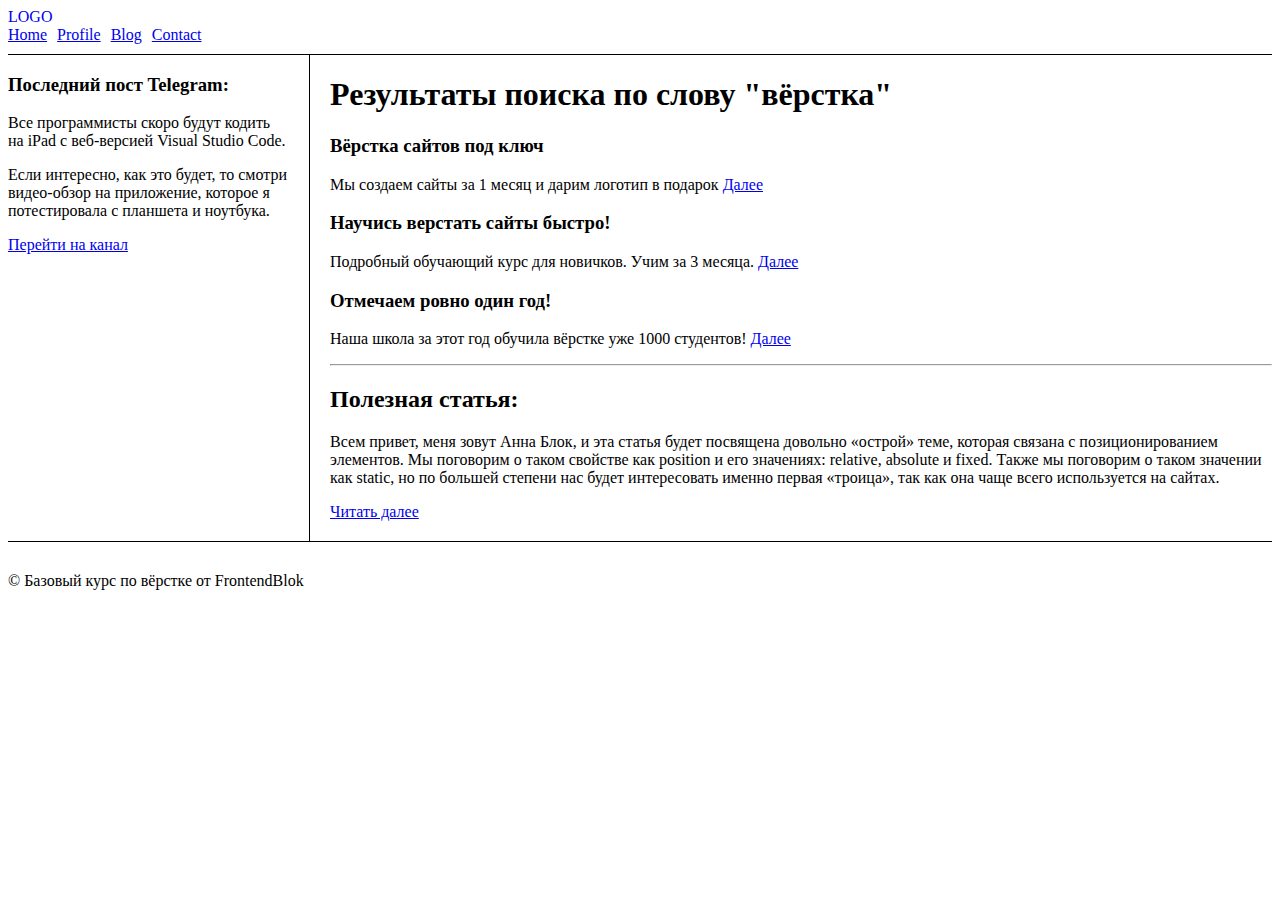
==== semantic.html @ 2457105a "Added file semantic.html" ====
<!DOCTYPE html>
<html lang="en">
<head>
    <meta charset="UTF-8">
    <meta http-equiv="X-UA-Compatible" content="IE=edge">
    <meta name="viewport" content="width=device-width, initial-scale=1.0">
    <title>Document</title>
    <style>
        .header {
            display: flex;
            border-bottom: 1px solid #000;
            padding-bottom: 10px;
        }
        .logo {
            margin-right: 50px;
            text-decoration: none;
        }
        ul {
            display: flex;
            list-style-type: none;
            padding-left: 0;
            margin: 0;
        }
        ul > li {
            margin-right: 10px;
        }
        .box {
            display: flex;
            margin-bottom: 30px;
            gap: 20px;
            border-bottom: 1px solid #000;
        }
        .aside {
            border-right: 1px solid #000;
            padding-right: 20px;
        }
        .post {
            padding-bottom: 20px;
        }
    </style>
</head>
<body>
    <header class="header">
        <nav>
            <a href="#" class="logo">LOGO</a>
            <ul>
                <li><a href="#">Home</a></li>
                <li><a href="#">Profile</a></li>
                <li><a href="#">Blog</a></li>
                <li><a href="#">Contact</a></li>
            </ul>
        </nav>
    </header>
    <div class="box">
        <aside class="aside">
            <h3>Последний пост Telegram:</h3>
            <p>
                Все программисты скоро будут кодить на iPad с веб-версией Visual Studio Code.
            </p>
            <p>
                Если интересно, как это будет, то смотри видео-обзор на приложение, которое я потестировала с планшета и ноутбука.
            </p>
            <a href="https://t.me/frontendblok/2906">Перейти на канал</a>
        </aside>
        <main>
            <h1>Результаты поиска по слову "вёрстка"</h1>
            <section>
                <h3>Вёрстка сайтов под ключ</h3>
                <p>Мы создаем сайты за 1 месяц и дарим логотип в подарок <a href="#">Далее</a></p>
            </section>
            <section>
                <h3>Научись верстать сайты быстро!</h3>
                <p>Подробный обучающий курс для новичков. Учим за 3 месяца. <a href="#">Далее</a></p>
            </section>
            <section>
                <h3>Отмечаем ровно один год!</h3>
                <p>Наша школа за этот год обучила вёрстке уже 1000 студентов! <a href="#">Далее</a></p>
            </section>
            <hr>
            <h2>Полезная статья:</h2>
            <article class="post">
                <p>
                    Всем привет, меня зовут Анна Блок, и эта статья будет посвящена довольно «острой» теме, которая связана с позиционированием элементов. Мы поговорим о таком свойстве как position и его значениях: relative, absolute и fixed. Также мы поговорим о таком значении как static, но по большей степени нас будет интересовать именно первая «троица», так как она чаще всего используется на сайтах.
                </p>
                <a href="#">Читать далее</a>
            </article>
        </main>
    </div>
    
    <footer>
        <p>&copy; Базовый курс по вёрстке от FrontendBlok</p>
    </footer>
</body>
</html>
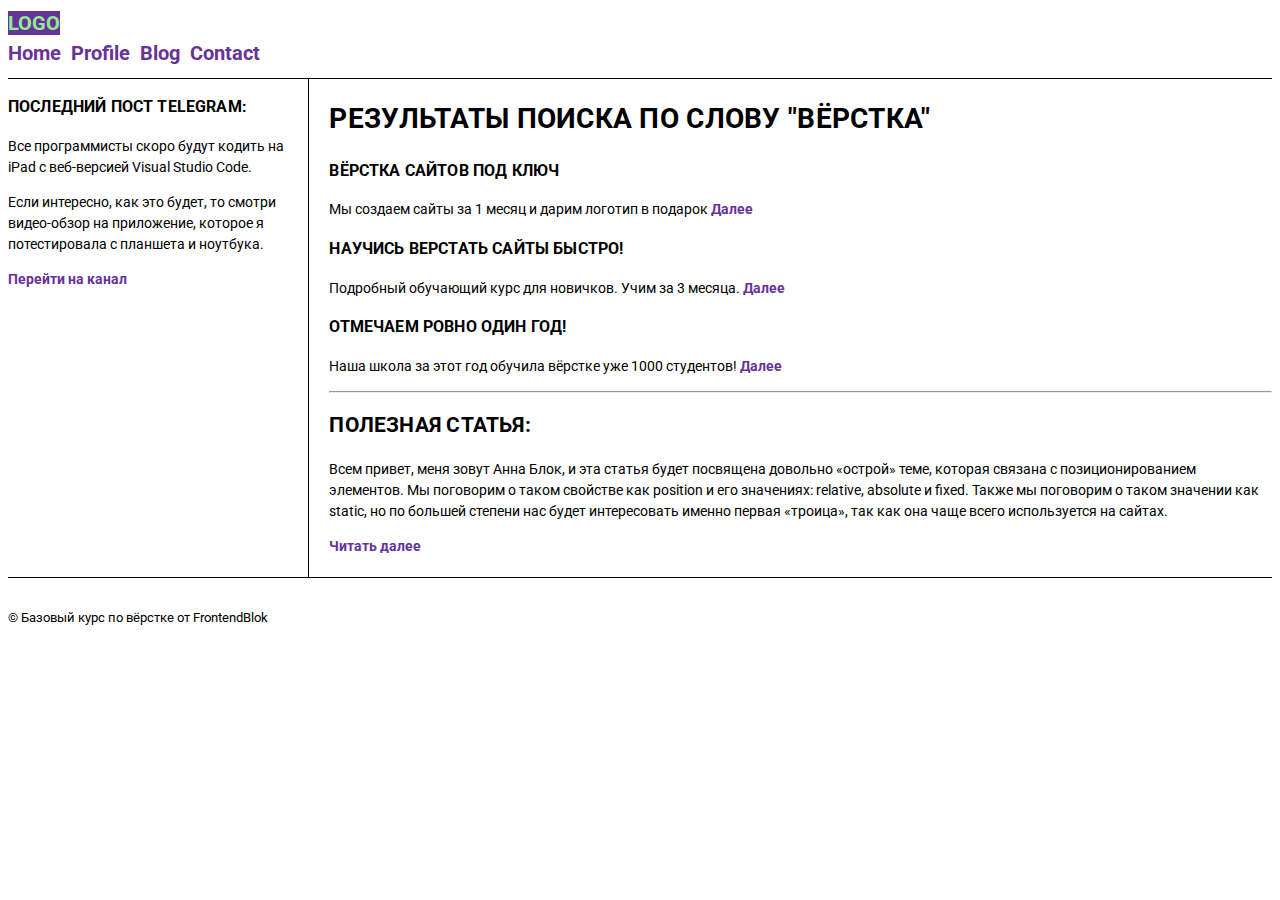
==== commit 7e464451: "The assignment for lesson 7 has been added." ====
--- a/semantic.html
+++ b/semantic.html
@@ -5,39 +5,7 @@
     <meta http-equiv="X-UA-Compatible" content="IE=edge">
     <meta name="viewport" content="width=device-width, initial-scale=1.0">
     <title>Document</title>
-    <style>
-        .header {
-            display: flex;
-            border-bottom: 1px solid #000;
-            padding-bottom: 10px;
-        }
-        .logo {
-            margin-right: 50px;
-            text-decoration: none;
-        }
-        ul {
-            display: flex;
-            list-style-type: none;
-            padding-left: 0;
-            margin: 0;
-        }
-        ul > li {
-            margin-right: 10px;
-        }
-        .box {
-            display: flex;
-            margin-bottom: 30px;
-            gap: 20px;
-            border-bottom: 1px solid #000;
-        }
-        .aside {
-            border-right: 1px solid #000;
-            padding-right: 20px;
-        }
-        .post {
-            padding-bottom: 20px;
-        }
-    </style>
+    <link rel="stylesheet" href="styles/semantic.css">
 </head>
 <body>
     <header class="header">
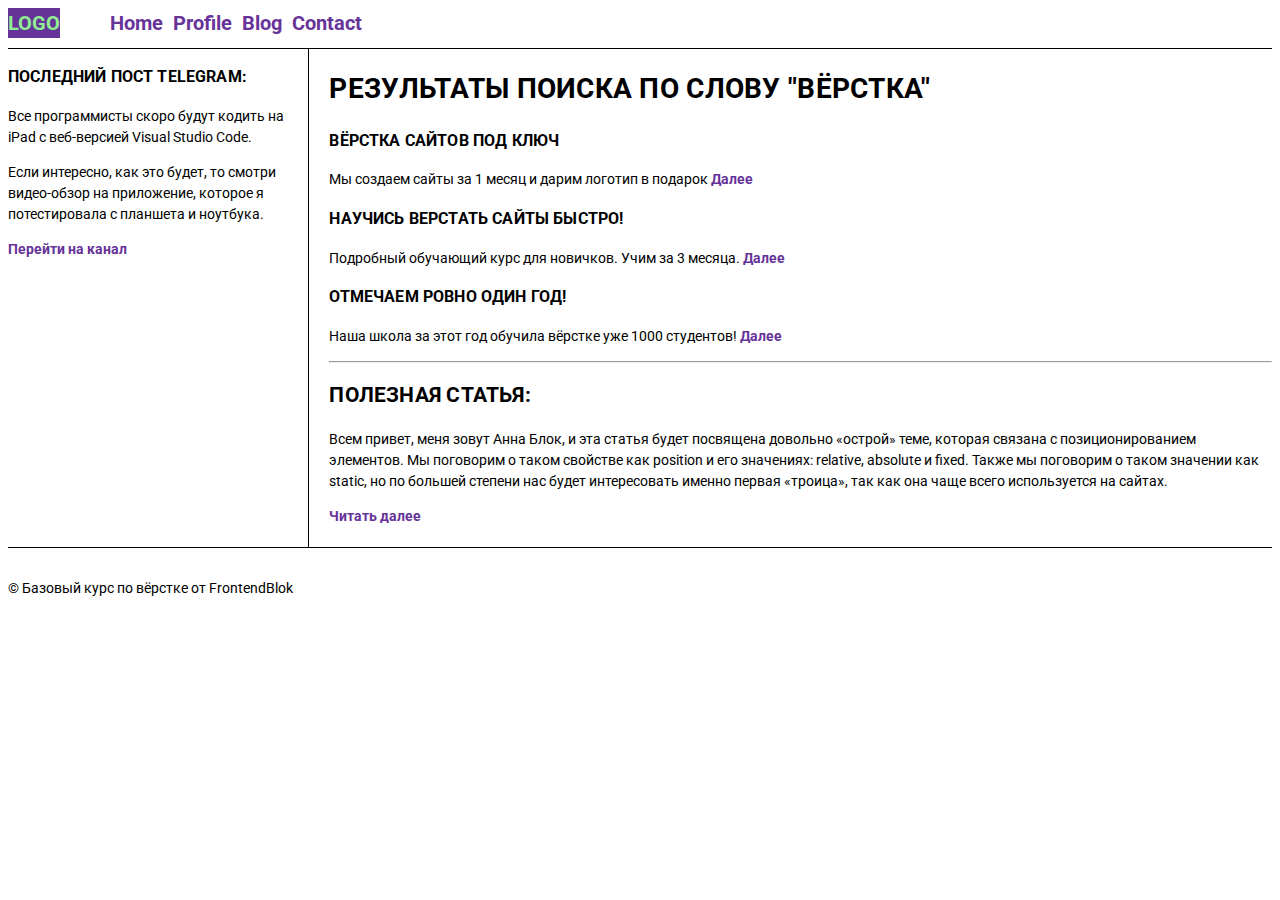
==== commit 901041cb: "The assignment for lesson 7 has been added." ====
--- a/semantic.html
+++ b/semantic.html
@@ -8,19 +8,17 @@
     <link rel="stylesheet" href="styles/semantic.css">
 </head>
 <body>
-    <header class="header">
-        <nav>
-            <a href="#" class="logo">LOGO</a>
-            <ul>
-                <li><a href="#">Home</a></li>
-                <li><a href="#">Profile</a></li>
-                <li><a href="#">Blog</a></li>
-                <li><a href="#">Contact</a></li>
-            </ul>
-        </nav>
-    </header>
+    <div class="header">
+        <a href="#" class="logo">LOGO</a>
+        <ul>
+            <li><a href="#">Home</a></li>
+            <li><a href="#">Profile</a></li>
+            <li><a href="#">Blog</a></li>
+            <li><a href="#">Contact</a></li>
+        </ul>
+    </div>
     <div class="box">
-        <aside class="aside">
+        <div class="aside">
             <h3>Последний пост Telegram:</h3>
             <p>
                 Все программисты скоро будут кодить на iPad с веб-версией Visual Studio Code.
@@ -29,34 +27,34 @@
                 Если интересно, как это будет, то смотри видео-обзор на приложение, которое я потестировала с планшета и ноутбука.
             </p>
             <a href="https://t.me/frontendblok/2906">Перейти на канал</a>
-        </aside>
-        <main>
+        </div>
+        <div>
             <h1>Результаты поиска по слову "вёрстка"</h1>
-            <section>
+            <div>
                 <h3>Вёрстка сайтов под ключ</h3>
                 <p>Мы создаем сайты за 1 месяц и дарим логотип в подарок <a href="#">Далее</a></p>
-            </section>
-            <section>
+            </div>
+            <div>
                 <h3>Научись верстать сайты быстро!</h3>
                 <p>Подробный обучающий курс для новичков. Учим за 3 месяца. <a href="#">Далее</a></p>
-            </section>
-            <section>
+            </div>
+            <div>
                 <h3>Отмечаем ровно один год!</h3>
                 <p>Наша школа за этот год обучила вёрстке уже 1000 студентов! <a href="#">Далее</a></p>
-            </section>
+            </div>
             <hr>
             <h2>Полезная статья:</h2>
-            <article class="post">
+            <div class="post">
                 <p>
                     Всем привет, меня зовут Анна Блок, и эта статья будет посвящена довольно «острой» теме, которая связана с позиционированием элементов. Мы поговорим о таком свойстве как position и его значениях: relative, absolute и fixed. Также мы поговорим о таком значении как static, но по большей степени нас будет интересовать именно первая «троица», так как она чаще всего используется на сайтах.
                 </p>
                 <a href="#">Читать далее</a>
-            </article>
-        </main>
+            </div>
+        </div>
     </div>
     
-    <footer>
+    <div>
         <p>&copy; Базовый курс по вёрстке от FrontendBlok</p>
-    </footer>
+    </div>
 </body>
 </html>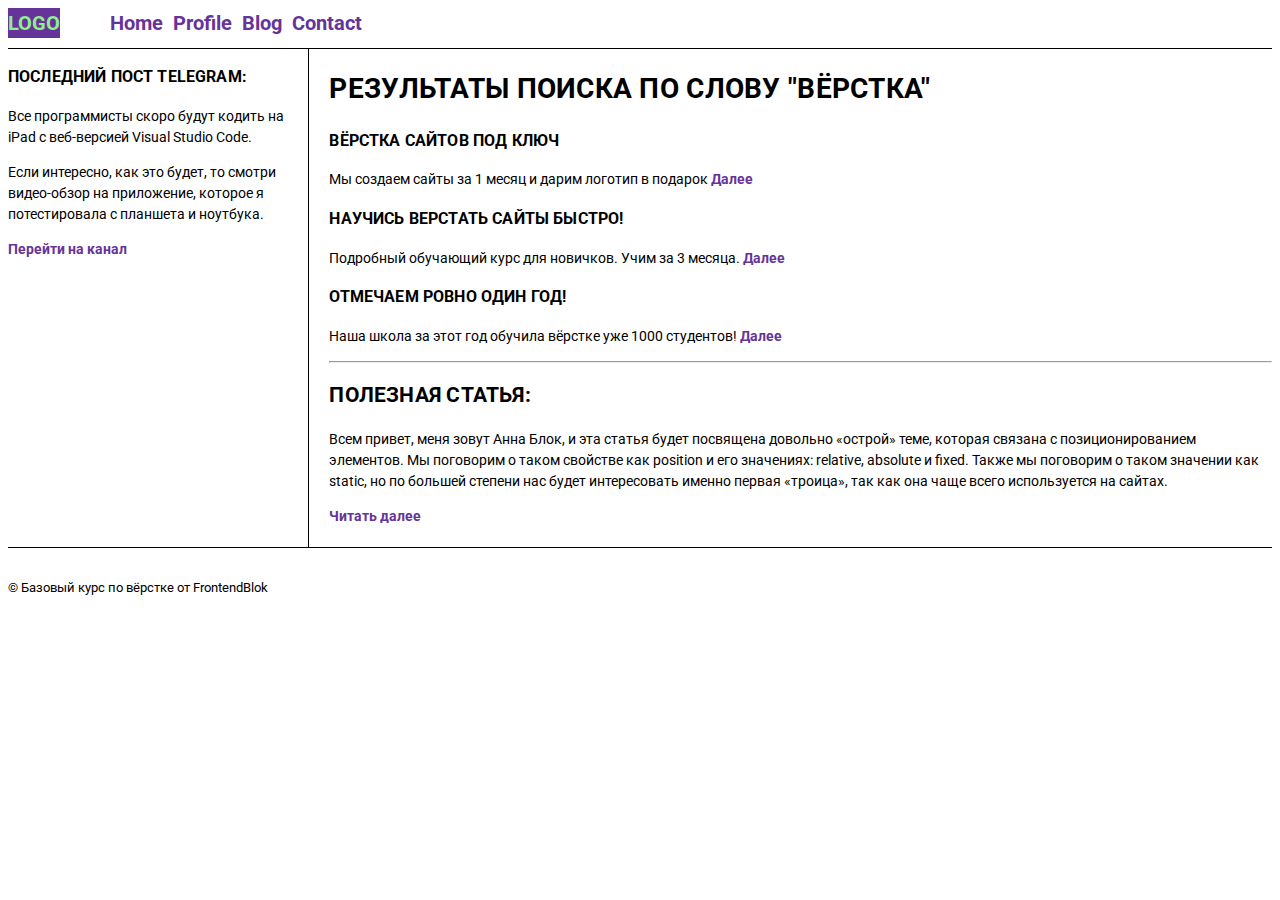
==== commit 2e5882f9: "The assignment for lesson 7 has been added" ====
--- a/semantic.html
+++ b/semantic.html
@@ -53,7 +53,7 @@
         </div>
     </div>
     
-    <div>
+    <div class="footer">
         <p>&copy; Базовый курс по вёрстке от FrontendBlok</p>
     </div>
 </body>
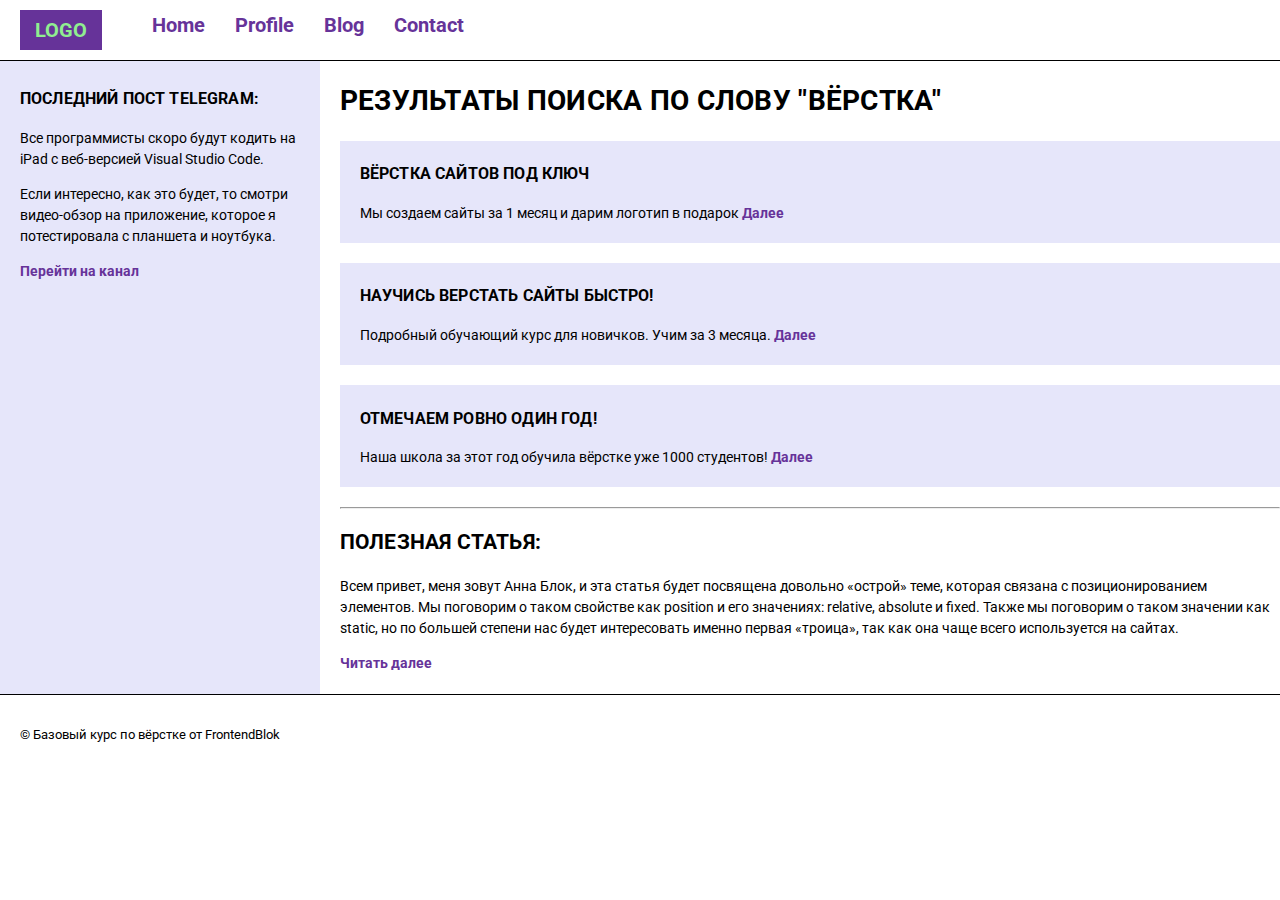
==== commit 30be1866: "Lesson 8 task completed, added normalize.css file." ====
--- a/semantic.html
+++ b/semantic.html
@@ -5,6 +5,7 @@
     <meta http-equiv="X-UA-Compatible" content="IE=edge">
     <meta name="viewport" content="width=device-width, initial-scale=1.0">
     <title>Document</title>
+    <link rel="stylesheet" href="styles/normalize.css">
     <link rel="stylesheet" href="styles/semantic.css">
 </head>
 <body>
@@ -30,15 +31,15 @@
         </div>
         <div>
             <h1>Результаты поиска по слову "вёрстка"</h1>
-            <div>
+            <div class="section">
                 <h3>Вёрстка сайтов под ключ</h3>
                 <p>Мы создаем сайты за 1 месяц и дарим логотип в подарок <a href="#">Далее</a></p>
             </div>
-            <div>
+            <div  class="section">
                 <h3>Научись верстать сайты быстро!</h3>
                 <p>Подробный обучающий курс для новичков. Учим за 3 месяца. <a href="#">Далее</a></p>
             </div>
-            <div>
+            <div class="section">
                 <h3>Отмечаем ровно один год!</h3>
                 <p>Наша школа за этот год обучила вёрстке уже 1000 студентов! <a href="#">Далее</a></p>
             </div>
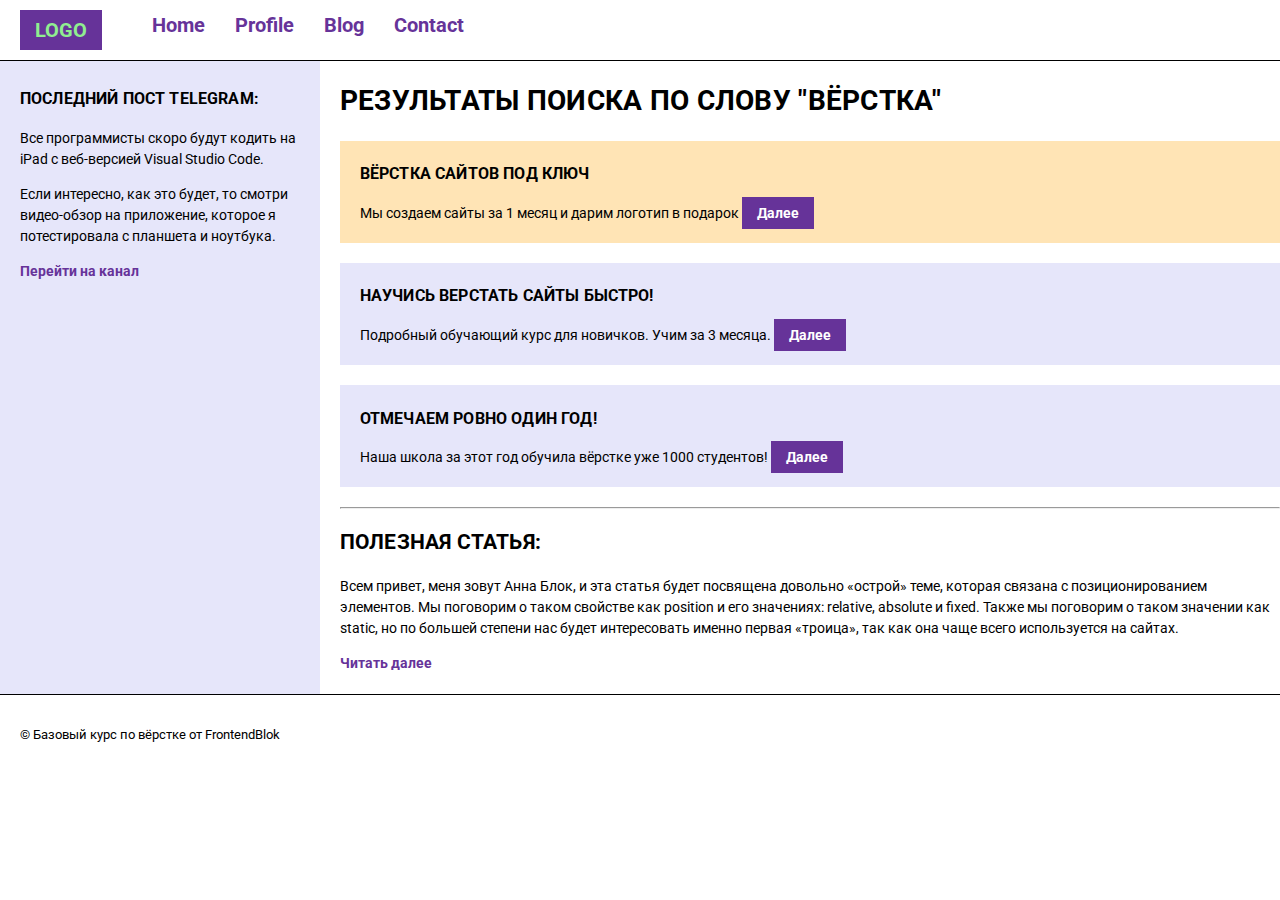
==== commit 13555800: "Task number 9 completed" ====
--- a/semantic.html
+++ b/semantic.html
@@ -31,18 +31,18 @@
         </div>
         <div>
             <h1>Результаты поиска по слову "вёрстка"</h1>
-            <div class="section">
+            <section>
                 <h3>Вёрстка сайтов под ключ</h3>
                 <p>Мы создаем сайты за 1 месяц и дарим логотип в подарок <a href="#">Далее</a></p>
-            </div>
-            <div  class="section">
+            </section>
+            <section>
                 <h3>Научись верстать сайты быстро!</h3>
                 <p>Подробный обучающий курс для новичков. Учим за 3 месяца. <a href="#">Далее</a></p>
-            </div>
-            <div class="section">
+            </section>
+            <section>
                 <h3>Отмечаем ровно один год!</h3>
                 <p>Наша школа за этот год обучила вёрстке уже 1000 студентов! <a href="#">Далее</a></p>
-            </div>
+            </section>
             <hr>
             <h2>Полезная статья:</h2>
             <div class="post">
@@ -54,8 +54,8 @@
         </div>
     </div>
     
-    <div class="footer">
+    <footer class="footer">
         <p>&copy; Базовый курс по вёрстке от FrontendBlok</p>
-    </div>
+    </footer>
 </body>
 </html>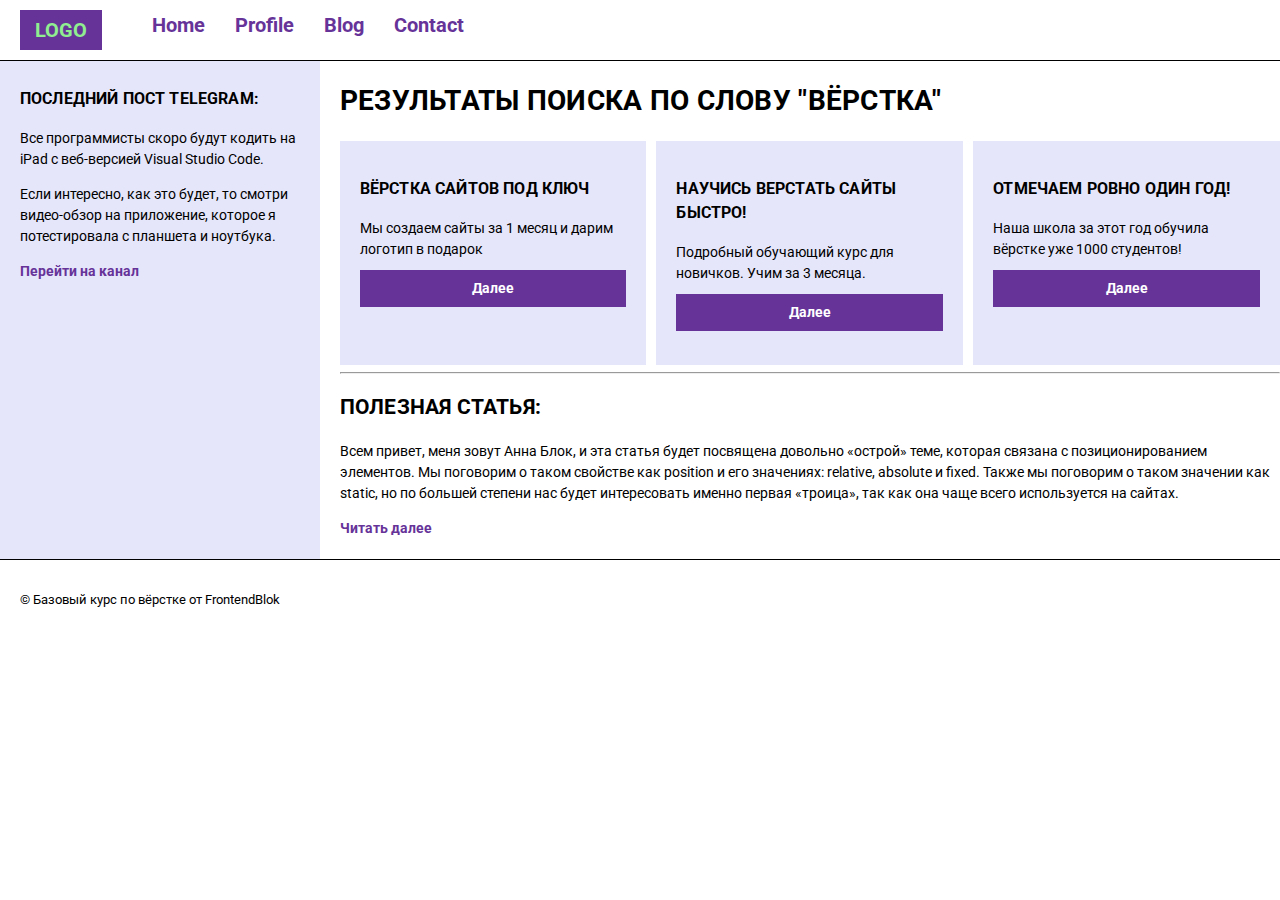
==== commit f393a008: "Completed the task for the 9th lesson" ====
--- a/semantic.html
+++ b/semantic.html
@@ -11,7 +11,7 @@
 <body>
     <div class="header">
         <a href="#" class="logo">LOGO</a>
-        <ul>
+        <ul class="nav-menu">
             <li><a href="#">Home</a></li>
             <li><a href="#">Profile</a></li>
             <li><a href="#">Blog</a></li>
@@ -31,18 +31,20 @@
         </div>
         <div>
             <h1>Результаты поиска по слову "вёрстка"</h1>
-            <section>
-                <h3>Вёрстка сайтов под ключ</h3>
-                <p>Мы создаем сайты за 1 месяц и дарим логотип в подарок <a href="#">Далее</a></p>
-            </section>
-            <section>
-                <h3>Научись верстать сайты быстро!</h3>
-                <p>Подробный обучающий курс для новичков. Учим за 3 месяца. <a href="#">Далее</a></p>
-            </section>
-            <section>
-                <h3>Отмечаем ровно один год!</h3>
-                <p>Наша школа за этот год обучила вёрстке уже 1000 студентов! <a href="#">Далее</a></p>
-            </section>
+            <div class="results">
+                <section>
+                    <h3>Вёрстка сайтов под ключ</h3>
+                    <p>Мы создаем сайты за 1 месяц и дарим логотип в подарок <a class="link" href="#">Далее</a></p>
+                </section>
+                <section>
+                    <h3>Научись верстать сайты быстро!</h3>
+                    <p>Подробный обучающий курс для новичков. Учим за 3 месяца. <a class="link" href="#">Далее</a></p>
+                </section>
+                <section>
+                    <h3>Отмечаем ровно один год!</h3>
+                    <p>Наша школа за этот год обучила вёрстке уже 1000 студентов! <a class="link" href="#">Далее</a></p>
+                </section>
+            </div>
             <hr>
             <h2>Полезная статья:</h2>
             <div class="post">
@@ -58,4 +60,4 @@
         <p>&copy; Базовый курс по вёрстке от FrontendBlok</p>
     </footer>
 </body>
-</html>+</html>
